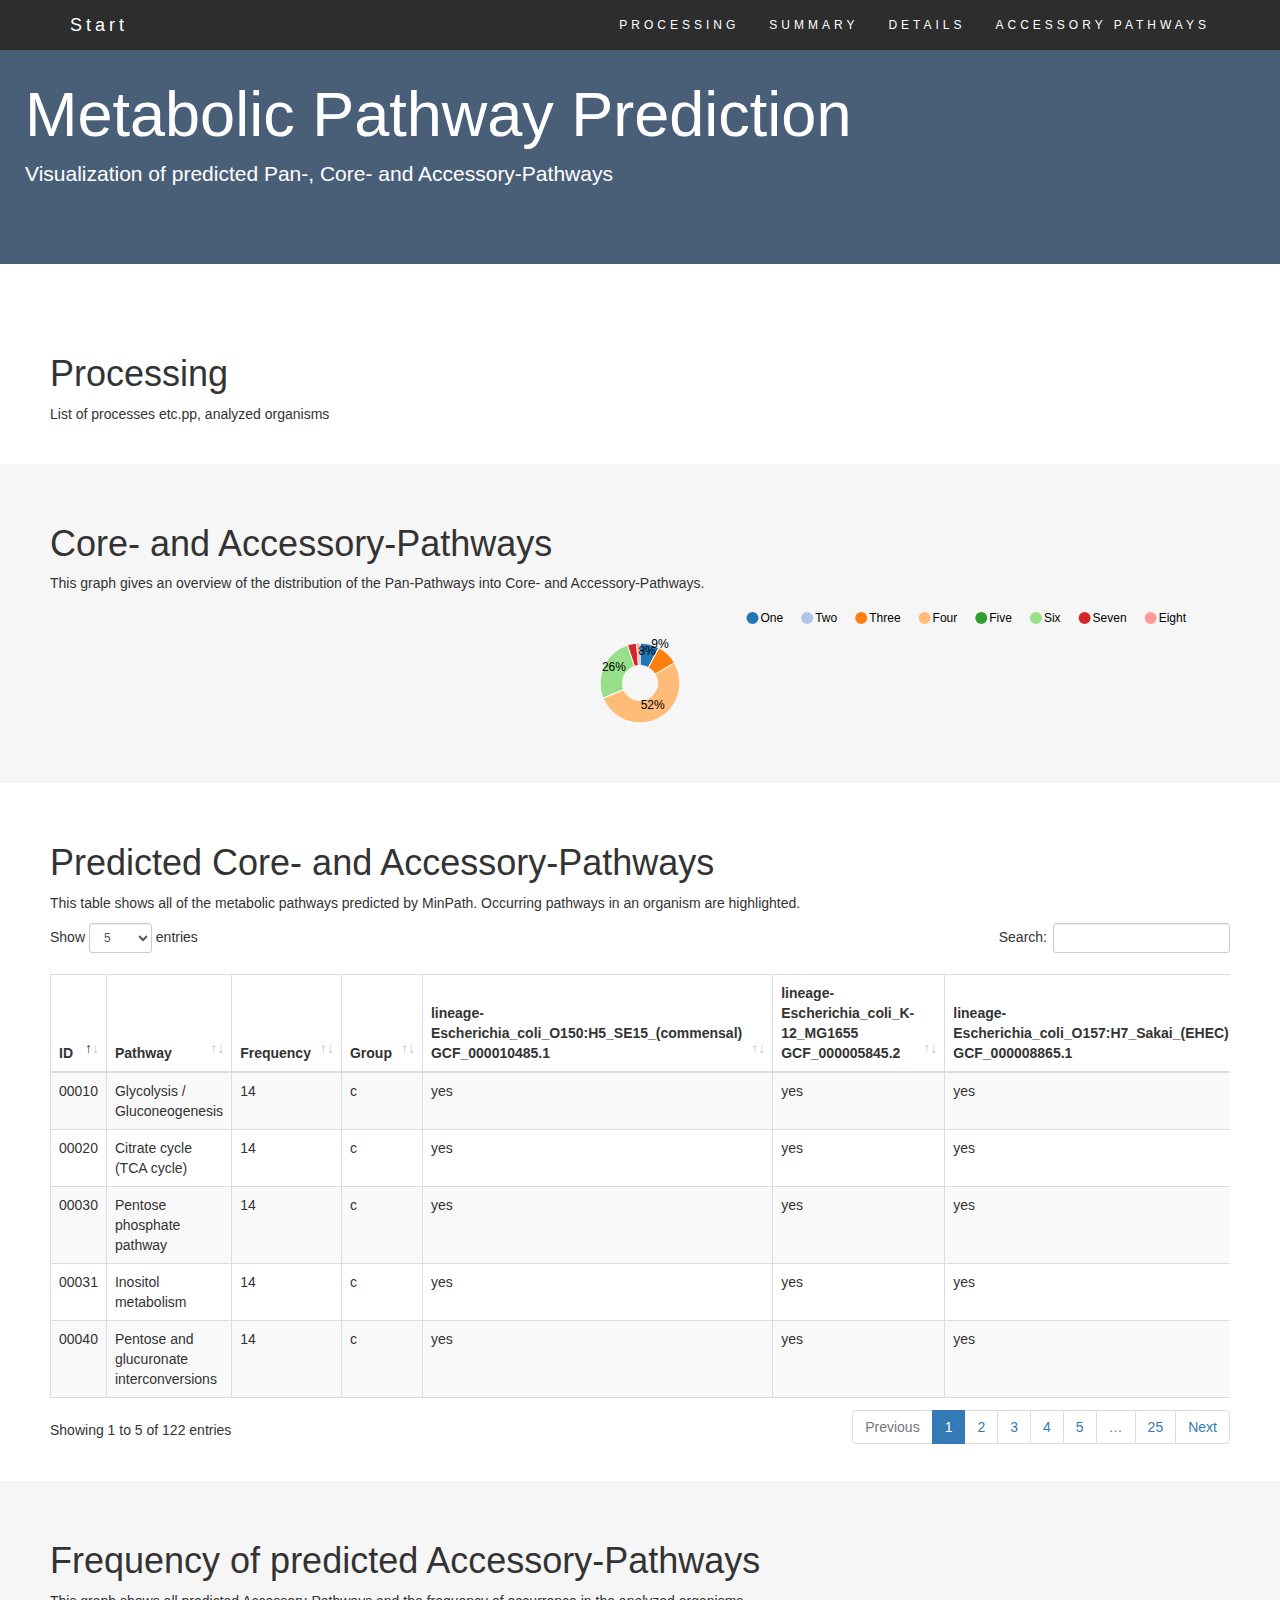
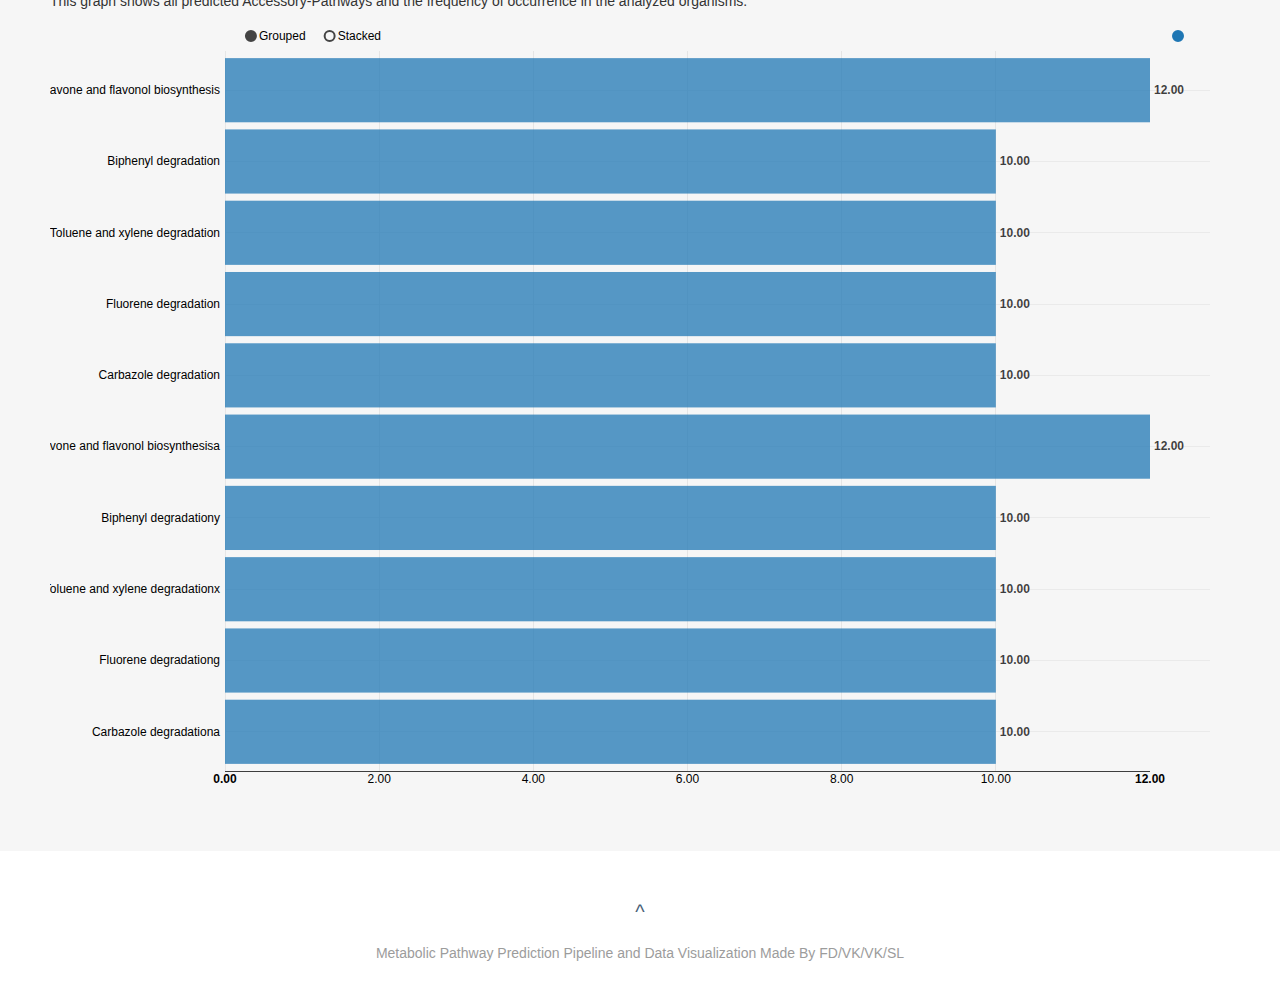
==== MetabolicPathwayPrediction-vkoch/index.html @ 04c04d96 "vivis stuff + barchart which is almost functioning" ====
<!DOCTYPE html>
<html>
<head>
    <title> MetaPathPrediction </title>

    <!-- meta for bootstrap -->
    <meta charset="utf-8">
    <meta name="viewport" content="width=device-width, initial-scale=1">

    <!-- links all local .css files -->
    <link rel="stylesheet" href="styles/bootstrap.css">
    <link rel="stylesheet" href="styles/styles.css">
    <link rel="stylesheet" href="styles/nvd3_181.css">
    <link rel="stylesheet" type="text/css" href="styles/dataTables.bootstrap4.min.css">
    <!-- <link rel="stylesheet" type="text/css" href="styles/fixedColumns.dataTables.min.css"> -->
    <!-- <link rel="stylesheet" type="text/css" href="styles/scroller.dataTables.min.css"> -->


    <!-- links for mouseover
        <link href="https://cdn.datatables.net/select/1.2.1/css/select.dataTables.min.css" rel="stylesheet" type="text/css" />
        <link href="https://cdn.datatables.net/buttons/1.2.4/css/buttons.dataTables.min.css" rel="stylesheet" type="text/css"/>
        <script src="https://cdn.datatables.net/buttons/1.2.4/js/dataTables.buttons.min.js" type="text/javascript"></script> -->


    <!-- links local javascript files -->
    <script src="scripts/framework/jquery331.js"></script>
    <!-- <script src="scripts/framework/bootstrap.bundle.min.js"></script> -->
    <script src="scripts/framework/d3v3.js"></script>
    <script src="scripts/framework/nvd3_181.js"></script>


    <!-- <script src="https://code.jquery.com/ui/1.12.1/jquery-ui.min.js" integrity="sha256-VazP97ZCwtekAsvgPBSUwPFKdrwD3unUfSGVYrahUqU=" crossorigin="anonymous"></script> -->


    <!-- Full Data -->
    <script src="scripts/full.js"></script>
    <script src="scripts/testdata.js"></script>
    <script src="scripts/testdata2.js"></script>

    <!-- links needed DataTables js files -->
    <script type="text/javascript" charset="utf8" src="scripts/framework/jquery.dataTables.js"></script>
    <script type="text/javascript" charset="utf8" src="scripts/framework/dataTables.bootstrap.js"></script>
    <!-- <script type="text/javascript" charset="utf8" src="scripts/framework/dataTables.fixedColumns.min.js"></script> -->
    <!-- <script type="text/javascript" charset="utf8" src="scripts/framework/dataTables.scroller.min.js"></script> -->


    <!--
    <script src="https://cdn.datatables.net/select/1.2.1/js/dataTables.select.min.js" type="text/javascript" ></script>

    <script src="http://cdnjs.cloudflare.com/ajax/libs/qtip2/3.0.3/jquery.qtip.min.js" type="text/javascript"></script>
    <link href="http://cdnjs.cloudflare.com/ajax/libs/qtip2/3.0.3/jquery.qtip.min.css" rel="stylesheet" type="text/css"/> -->

    <!-- Graph and table functions -->
    <script src="scripts/functions.js"></script>
    <script src="scripts/tablefunction.js"></script>
    <script src="scripts/piechartfunction.js"></script>
    <script src="scripts/horizontalBarChart.js"></script>


    <style>

        .jumbotron {
            background-color: #495f78;
            color: #ffffff;
            padding: 60px 25px;
            font-family: Montserrat, sans-serif;
        }

        .navbar {
            margin-bottom: 0;
            background-color: #2d2d2d;
            z-index: 9999;
            border: 0;
            font-size: 12px !important;
            line-height: 1.42857143 !important;
            letter-spacing: 4px;
            border-radius: 0;
        }

        .navbar li a, .navbar .navbar-brand {
            color: #fff !important;
        }

        .navbar-nav li a:hover, .navbar-nav li.active a {
            color: #2d2d2d !important;
            background-color: #fff !important;
        }

        .navbar-default .navbar-toggle {
            border-color: transparent;
            color: #2d2d2d !important;
        }

        .container-fluid {
            padding: 30px 50px;

        }

        .bg-grey {
            background-color: #f6f6f6;
        }

        .item span {
            font-style: normal;
        }

        footer {
            color: #9c9c9c;
        }

        footer .navarrow {
            font-size: 20px;
            margin-bottom: 20px;
            color: #495f78;
        }

    </style>


    <!--
    Style if using fixed colums


    <style type="text/css" class="init">

        /* Ensure that the demo table scrolls */
        th, td { white-space: nowrap; }
        div.dataTables_wrapper {
            margin: 0 auto;
        }

    </style>

    -->
</head>

<body id="myPage" data-spy="scroll" data-target=".navbar" data-offset="60">

<!-- fixed navigation bar -->
<nav class="navbar navbar-default navbar-fixed-top">
    <div class="container">
        <div class="navbar-header">
            <button type="button" class="navbar-toggle" data-toggle="collapse" data-target="#myNavbar">
                <span class="icon-bar"></span>
                <span class="icon-bar"></span>
                <span class="icon-bar"></span>
            </button>
            <a class="navbar-brand" href="#myPage">Start</a>
        </div>
        <div class="collapse navbar-collapse" id="myNavbar">
            <ul class="nav navbar-nav navbar-right">
                <li><a href="#processing">PROCESSING</a></li>
                <li><a href="#summary">SUMMARY</a></li>
                <li><a href="#details">DETAILS</a></li>
                <li><a href="#accessoryPathways">ACCESSORY PATHWAYS</a></li>
            </ul>
        </div>
    </div>
</nav>

<!-- jumbotron containing header -->
<div class="jumbotron mb-0">
    <h1> Metabolic Pathway Prediction </h1>
    <p> Visualization of predicted Pan-, Core- and Accessory-Pathways </p>
</div>

<!-- Container for processing section -->
<div id="processing" class="container-fluid">
    <div class="row">
        <div class="col-sm-8">
            <h1> Processing </h1>
            <p> List of processes etc.pp, analyzed organisms</p>
        </div>
    </div>
</div>

<!-- Container for summary section -->
<div id="summary" class="container-fluid bg-grey">
    <div class="row">
        <div class="col-sm-12">
            <h1> Core- and Accessory-Pathways </h1>
            <p> This graph gives an overview of the distribution of the Pan-Pathways into Core- and
                Accessory-Pathways. </p>
            <div id="piechart">
                <svg></svg>
            </div>
        </div>
    </div>
</div>

<!-- Container for detail section with table -->
<div id="details" class="container-fluid">
    <div class="row">
        <div class="col-sm-12">
            <h1> Predicted Core- and Accessory-Pathways </h1>
            <p> This table shows all of the metabolic pathways predicted by MinPath. Occurring pathways in an
                organism
                are highlighted. </p>
            <!-- <p>
                <a class="btn btn-info" data-toggle="collapse" href="#collapseTable" role="button" aria-expanded="true" aria-controls="collapseTable">
                    Show Table
                </a>
            </p>
            <div class="collapse" id="collapseTable">
                <div class="card card-body"> -->
            <table id="pathwaytable" class="table table-striped table-bordered" style="width:100%"></table>
            <!-- </div>
         </div> -->
        </div>
    </div>
</div>


<!-- ------------------------------------------------
------ AB HIER BASTI STUFF ------------------------->

<!-- Container for section with barchart of accessory pathways -->
<div id="accessoryPathways" class="container-fluid bg-grey">
    <div class="row">
        <div class="col-sm-12">
            <h1> Frequency of predicted Accessory-Pathways </h1>
            <p> This graph shows all predicted Accessory-Pathways and the frequency of occurrence in the analyzed
                organisms. </p>
            <div id="horizontalBarChart">
                <svg></svg>
            </div>
        </div>
    </div>
</div>

<footer class="container-fluid text-center">
    <a href="#myPage" title="To Top">
        <h2 class="navarrow"> ^ </h2>
    </a>
    <p> Metabolic Pathway Prediction Pipeline and Data Visualization Made By FD/VK/VK/SL </p>
</footer>

<!-- Smooth scrolling when clicking on the links in the navbar -->
<script>
    $(document).ready(function () {
        // Add smooth scrolling to all links in navbar + footer link
        $(".navbar a, footer a[href='#myPage']").on('click', function (event) {

            // Make sure this.hash has a value before overriding default behavior
            if (this.hash !== "") {

                // Prevent default anchor click behavior
                event.preventDefault();

                // Store hash
                var hash = this.hash;

                // Using jQuery's animate() method to add smooth page scroll
                // The optional number (900) specifies the number of milliseconds it takes to scroll to the specified area
                $('html, body').animate({
                    scrollTop: $(hash).offset().top
                }, 900, function () {

                    // Add hash (#) to URL when done scrolling (default click behavior)
                    window.location.hash = hash;
                });
            } // End if
        });
    });
</script>
</body>
</html>
---- MetabolicPathwayPrediction-vkoch/styles/styles.css ----
#horizontalBarChart svg {
  height: 800px;
}

div.row {
    margin-top: 10px;
}
---- MetabolicPathwayPrediction-vkoch/styles/nvd3_181.css ----
/* nvd3 version 1.8.1 (https://github.com/novus/nvd3) 2015-06-15 */
.nvd3 .nv-axis {
    pointer-events:none;
    opacity: 1;
}

.nvd3 .nv-axis path {
    fill: none;
    stroke: #000;
    stroke-opacity: .75;
    shape-rendering: crispEdges;
}

.nvd3 .nv-axis path.domain {
    stroke-opacity: .75;
}

.nvd3 .nv-axis.nv-x path.domain {
    stroke-opacity: 0;
}

.nvd3 .nv-axis line {
    fill: none;
    stroke: #e5e5e5;
    shape-rendering: crispEdges;
}

.nvd3 .nv-axis .zero line,
    /*this selector may not be necessary*/ .nvd3 .nv-axis line.zero {
    stroke-opacity: .75;
}

.nvd3 .nv-axis .nv-axisMaxMin text {
    font-weight: bold;
}

.nvd3 .x  .nv-axis .nv-axisMaxMin text,
.nvd3 .x2 .nv-axis .nv-axisMaxMin text,
.nvd3 .x3 .nv-axis .nv-axisMaxMin text {
    text-anchor: middle
}

.nvd3 .nv-axis.nv-disabled {
    opacity: 0;
}

.nvd3 .nv-bars rect {
    fill-opacity: .75;

    transition: fill-opacity 250ms linear;
    -moz-transition: fill-opacity 250ms linear;
    -webkit-transition: fill-opacity 250ms linear;
}

.nvd3 .nv-bars rect.hover {
    fill-opacity: 1;
}

.nvd3 .nv-bars .hover rect {
    fill: lightblue;
}

.nvd3 .nv-bars text {
    fill: rgba(0,0,0,0);
}

.nvd3 .nv-bars .hover text {
    fill: rgba(0,0,0,1);
}

.nvd3 .nv-multibar .nv-groups rect,
.nvd3 .nv-multibarHorizontal .nv-groups rect,
.nvd3 .nv-discretebar .nv-groups rect {
    stroke-opacity: 0;

    transition: fill-opacity 250ms linear;
    -moz-transition: fill-opacity 250ms linear;
    -webkit-transition: fill-opacity 250ms linear;
}

.nvd3 .nv-multibar .nv-groups rect:hover,
.nvd3 .nv-multibarHorizontal .nv-groups rect:hover,
.nvd3 .nv-candlestickBar .nv-ticks rect:hover,
.nvd3 .nv-discretebar .nv-groups rect:hover {
    fill-opacity: 1;
}

.nvd3 .nv-discretebar .nv-groups text,
.nvd3 .nv-multibarHorizontal .nv-groups text {
    font-weight: bold;
    fill: rgba(0,0,0,1);
    stroke: rgba(0,0,0,0);
}

/* boxplot CSS */
.nvd3 .nv-boxplot circle {
  fill-opacity: 0.5;
}

.nvd3 .nv-boxplot circle:hover {
  fill-opacity: 1;
}

.nvd3 .nv-boxplot rect:hover {
  fill-opacity: 1;
}

.nvd3 line.nv-boxplot-median {
  stroke: black;
}

.nv-boxplot-tick:hover {
  stroke-width: 2.5px;
}
/* bullet */
.nvd3.nv-bullet { font: 10px sans-serif; }
.nvd3.nv-bullet .nv-measure { fill-opacity: .8; }
.nvd3.nv-bullet .nv-measure:hover { fill-opacity: 1; }
.nvd3.nv-bullet .nv-marker { stroke: #000; stroke-width: 2px; }
.nvd3.nv-bullet .nv-markerTriangle { stroke: #000; fill: #fff; stroke-width: 1.5px; }
.nvd3.nv-bullet .nv-tick line { stroke: #666; stroke-width: .5px; }
.nvd3.nv-bullet .nv-range.nv-s0 { fill: #eee; }
.nvd3.nv-bullet .nv-range.nv-s1 { fill: #ddd; }
.nvd3.nv-bullet .nv-range.nv-s2 { fill: #ccc; }
.nvd3.nv-bullet .nv-title { font-size: 14px; font-weight: bold; }
.nvd3.nv-bullet .nv-subtitle { fill: #999; }


.nvd3.nv-bullet .nv-range {
    fill: #bababa;
    fill-opacity: .4;
}
.nvd3.nv-bullet .nv-range:hover {
    fill-opacity: .7;
}

.nvd3.nv-candlestickBar .nv-ticks .nv-tick {
    stroke-width: 1px;
}

.nvd3.nv-candlestickBar .nv-ticks .nv-tick.hover {
    stroke-width: 2px;
}

.nvd3.nv-candlestickBar .nv-ticks .nv-tick.positive rect {
    stroke: #2ca02c;
    fill: #2ca02c;
}

.nvd3.nv-candlestickBar .nv-ticks .nv-tick.negative rect {
    stroke: #d62728;
    fill: #d62728;
}

.with-transitions .nv-candlestickBar .nv-ticks .nv-tick {
    transition: stroke-width 250ms linear, stroke-opacity 250ms linear;
    -moz-transition: stroke-width 250ms linear, stroke-opacity 250ms linear;
    -webkit-transition: stroke-width 250ms linear, stroke-opacity 250ms linear;

}

.nvd3.nv-candlestickBar .nv-ticks line {
    stroke: #333;
}


.nvd3 .nv-legend .nv-disabled rect {
    /*fill-opacity: 0;*/
}

.nvd3 .nv-check-box .nv-box {
    fill-opacity:0;
    stroke-width:2;
}

.nvd3 .nv-check-box .nv-check {
    fill-opacity:0;
    stroke-width:4;
}

.nvd3 .nv-series.nv-disabled .nv-check-box .nv-check {
    fill-opacity:0;
    stroke-opacity:0;
}

.nvd3 .nv-controlsWrap .nv-legend .nv-check-box .nv-check {
    opacity: 0;
}

/* line plus bar */
.nvd3.nv-linePlusBar .nv-bar rect {
    fill-opacity: .75;
}

.nvd3.nv-linePlusBar .nv-bar rect:hover {
    fill-opacity: 1;
}
.nvd3 .nv-groups path.nv-line {
    fill: none;
}

.nvd3 .nv-groups path.nv-area {
    stroke: none;
}

.nvd3.nv-line .nvd3.nv-scatter .nv-groups .nv-point {
    fill-opacity: 0;
    stroke-opacity: 0;
}

.nvd3.nv-scatter.nv-single-point .nv-groups .nv-point {
    fill-opacity: .5 !important;
    stroke-opacity: .5 !important;
}


.with-transitions .nvd3 .nv-groups .nv-point {
    transition: stroke-width 250ms linear, stroke-opacity 250ms linear;
    -moz-transition: stroke-width 250ms linear, stroke-opacity 250ms linear;
    -webkit-transition: stroke-width 250ms linear, stroke-opacity 250ms linear;

}

.nvd3.nv-scatter .nv-groups .nv-point.hover,
.nvd3 .nv-groups .nv-point.hover {
    stroke-width: 7px;
    fill-opacity: .95 !important;
    stroke-opacity: .95 !important;
}


.nvd3 .nv-point-paths path {
    stroke: #aaa;
    stroke-opacity: 0;
    fill: #eee;
    fill-opacity: 0;
}



.nvd3 .nv-indexLine {
    cursor: ew-resize;
}

/********************
 * SVG CSS
 */

/********************
  Default CSS for an svg element nvd3 used
*/
svg.nvd3-svg {
    -webkit-touch-callout: none;
    -webkit-user-select: none;
    -khtml-user-select: none;
    -ms-user-select: none;
    -moz-user-select: none;
    user-select: none;
    display: block;
    width:100%;
    height:100%;
}

/********************
  Box shadow and border radius styling
*/
.nvtooltip.with-3d-shadow, .with-3d-shadow .nvtooltip {
    -moz-box-shadow: 0 5px 10px rgba(0,0,0,.2);
    -webkit-box-shadow: 0 5px 10px rgba(0,0,0,.2);
    box-shadow: 0 5px 10px rgba(0,0,0,.2);

    -webkit-border-radius: 5px;
    -moz-border-radius: 5px;
    border-radius: 5px;
}


.nvd3 text {
    font: normal 12px Arial;
}

.nvd3 .title {
    font: bold 14px Arial;
}

.nvd3 .nv-background {
    fill: white;
    fill-opacity: 0;
}

.nvd3.nv-noData {
    font-size: 18px;
    font-weight: bold;
}


/**********
*  Brush
*/

.nv-brush .extent {
    fill-opacity: .125;
    shape-rendering: crispEdges;
}

.nv-brush .resize path {
    fill: #eee;
    stroke: #666;
}


/**********
*  Legend
*/

.nvd3 .nv-legend .nv-series {
    cursor: pointer;
}

.nvd3 .nv-legend .nv-disabled circle {
    fill-opacity: 0;
}

/* focus */
.nvd3 .nv-brush .extent {
    fill-opacity: 0 !important;
}

.nvd3 .nv-brushBackground rect {
    stroke: #000;
    stroke-width: .4;
    fill: #fff;
    fill-opacity: .7;
}


.nvd3.nv-ohlcBar .nv-ticks .nv-tick {
    stroke-width: 1px;
}

.nvd3.nv-ohlcBar .nv-ticks .nv-tick.hover {
    stroke-width: 2px;
}

.nvd3.nv-ohlcBar .nv-ticks .nv-tick.positive {
    stroke: #2ca02c;
}

.nvd3.nv-ohlcBar .nv-ticks .nv-tick.negative {
    stroke: #d62728;
}


.nvd3 .background path {
    fill: none;
    stroke: #EEE;
    stroke-opacity: .4;
    shape-rendering: crispEdges;
}

.nvd3 .foreground path {
    fill: none;
    stroke-opacity: .7;
}

.nvd3 .nv-parallelCoordinates-brush .extent
{
    fill: #fff;
    fill-opacity: .6;
    stroke: gray;
    shape-rendering: crispEdges;
}

.nvd3 .nv-parallelCoordinates .hover  {
    fill-opacity: 1;
	stroke-width: 3px;
}


.nvd3 .missingValuesline line {
  fill: none;
  stroke: black;
  stroke-width: 1;
  stroke-opacity: 1;
  stroke-dasharray: 5, 5;
}
.nvd3.nv-pie path {
    stroke-opacity: 0;
    transition: fill-opacity 250ms linear, stroke-width 250ms linear, stroke-opacity 250ms linear;
    -moz-transition: fill-opacity 250ms linear, stroke-width 250ms linear, stroke-opacity 250ms linear;
    -webkit-transition: fill-opacity 250ms linear, stroke-width 250ms linear, stroke-opacity 250ms linear;

}

.nvd3.nv-pie .nv-pie-title {
    font-size: 24px;
    fill: rgba(19, 196, 249, 0.59);
}

.nvd3.nv-pie .nv-slice text {
    stroke: #000;
    stroke-width: 0;
}

.nvd3.nv-pie path {
    stroke: #fff;
    stroke-width: 1px;
    stroke-opacity: 1;
}

.nvd3.nv-pie .hover path {
    fill-opacity: .7;
}
.nvd3.nv-pie .nv-label {
    pointer-events: none;
}
.nvd3.nv-pie .nv-label rect {
    fill-opacity: 0;
    stroke-opacity: 0;
}

/* scatter */
.nvd3 .nv-groups .nv-point.hover {
    stroke-width: 20px;
    stroke-opacity: .5;
}

.nvd3 .nv-scatter .nv-point.hover {
    fill-opacity: 1;
}
.nv-noninteractive {
    pointer-events: none;
}

.nv-distx, .nv-disty {
    pointer-events: none;
}

/* sparkline */
.nvd3.nv-sparkline path {
    fill: none;
}

.nvd3.nv-sparklineplus g.nv-hoverValue {
    pointer-events: none;
}

.nvd3.nv-sparklineplus .nv-hoverValue line {
    stroke: #333;
    stroke-width: 1.5px;
}

.nvd3.nv-sparklineplus,
.nvd3.nv-sparklineplus g {
    pointer-events: all;
}

.nvd3 .nv-hoverArea {
    fill-opacity: 0;
    stroke-opacity: 0;
}

.nvd3.nv-sparklineplus .nv-xValue,
.nvd3.nv-sparklineplus .nv-yValue {
    stroke-width: 0;
    font-size: .9em;
    font-weight: normal;
}

.nvd3.nv-sparklineplus .nv-yValue {
    stroke: #f66;
}

.nvd3.nv-sparklineplus .nv-maxValue {
    stroke: #2ca02c;
    fill: #2ca02c;
}

.nvd3.nv-sparklineplus .nv-minValue {
    stroke: #d62728;
    fill: #d62728;
}

.nvd3.nv-sparklineplus .nv-currentValue {
    font-weight: bold;
    font-size: 1.1em;
}
/* stacked area */
.nvd3.nv-stackedarea path.nv-area {
    fill-opacity: .7;
    stroke-opacity: 0;
    transition: fill-opacity 250ms linear, stroke-opacity 250ms linear;
    -moz-transition: fill-opacity 250ms linear, stroke-opacity 250ms linear;
    -webkit-transition: fill-opacity 250ms linear, stroke-opacity 250ms linear;
}

.nvd3.nv-stackedarea path.nv-area.hover {
    fill-opacity: .9;
}


.nvd3.nv-stackedarea .nv-groups .nv-point {
    stroke-opacity: 0;
    fill-opacity: 0;
}


.nvtooltip {
    position: absolute;
    background-color: rgba(255,255,255,1.0);
    color: rgba(0,0,0,1.0);
    padding: 1px;
    border: 1px solid rgba(0,0,0,.2);
    z-index: 10000;
    display: block;

    font-family: Arial;
    font-size: 13px;
    text-align: left;
    pointer-events: none;

    white-space: nowrap;

    -webkit-touch-callout: none;
    -webkit-user-select: none;
    -khtml-user-select: none;
    -moz-user-select: none;
    -ms-user-select: none;
    user-select: none;
}

.nvtooltip {
    background: rgba(255,255,255, 0.8);
    border: 1px solid rgba(0,0,0,0.5);
    border-radius: 4px;
}

/*Give tooltips that old fade in transition by
    putting a "with-transitions" class on the container div.
*/
.nvtooltip.with-transitions, .with-transitions .nvtooltip {
    transition: opacity 50ms linear;
    -moz-transition: opacity 50ms linear;
    -webkit-transition: opacity 50ms linear;

    transition-delay: 200ms;
    -moz-transition-delay: 200ms;
    -webkit-transition-delay: 200ms;
}

.nvtooltip.x-nvtooltip,
.nvtooltip.y-nvtooltip {
    padding: 8px;
}

.nvtooltip h3 {
    margin: 0;
    padding: 4px 14px;
    line-height: 18px;
    font-weight: normal;
    background-color: rgba(247,247,247,0.75);
    color: rgba(0,0,0,1.0);
    text-align: center;

    border-bottom: 1px solid #ebebeb;

    -webkit-border-radius: 5px 5px 0 0;
    -moz-border-radius: 5px 5px 0 0;
    border-radius: 5px 5px 0 0;
}

.nvtooltip p {
    margin: 0;
    padding: 5px 14px;
    text-align: center;
}

.nvtooltip span {
    display: inline-block;
    margin: 2px 0;
}

.nvtooltip table {
    margin: 6px;
    border-spacing:0;
}


.nvtooltip table td {
    padding: 2px 9px 2px 0;
    vertical-align: middle;
}

.nvtooltip table td.key {
    font-weight:normal;
}
.nvtooltip table td.value {
    text-align: right;
    font-weight: bold;
}

.nvtooltip table tr.highlight td {
    padding: 1px 9px 1px 0;
    border-bottom-style: solid;
    border-bottom-width: 1px;
    border-top-style: solid;
    border-top-width: 1px;
}

.nvtooltip table td.legend-color-guide div {
    width: 8px;
    height: 8px;
    vertical-align: middle;
}

.nvtooltip table td.legend-color-guide div {
    width: 12px;
    height: 12px;
    border: 1px solid #999;
}

.nvtooltip .footer {
    padding: 3px;
    text-align: center;
}

.nvtooltip-pending-removal {
    pointer-events: none;
    display: none;
}


/****
Interactive Layer
*/
.nvd3 .nv-interactiveGuideLine {
    pointer-events:none;
}
.nvd3 line.nv-guideline {
    stroke: #ccc;
}
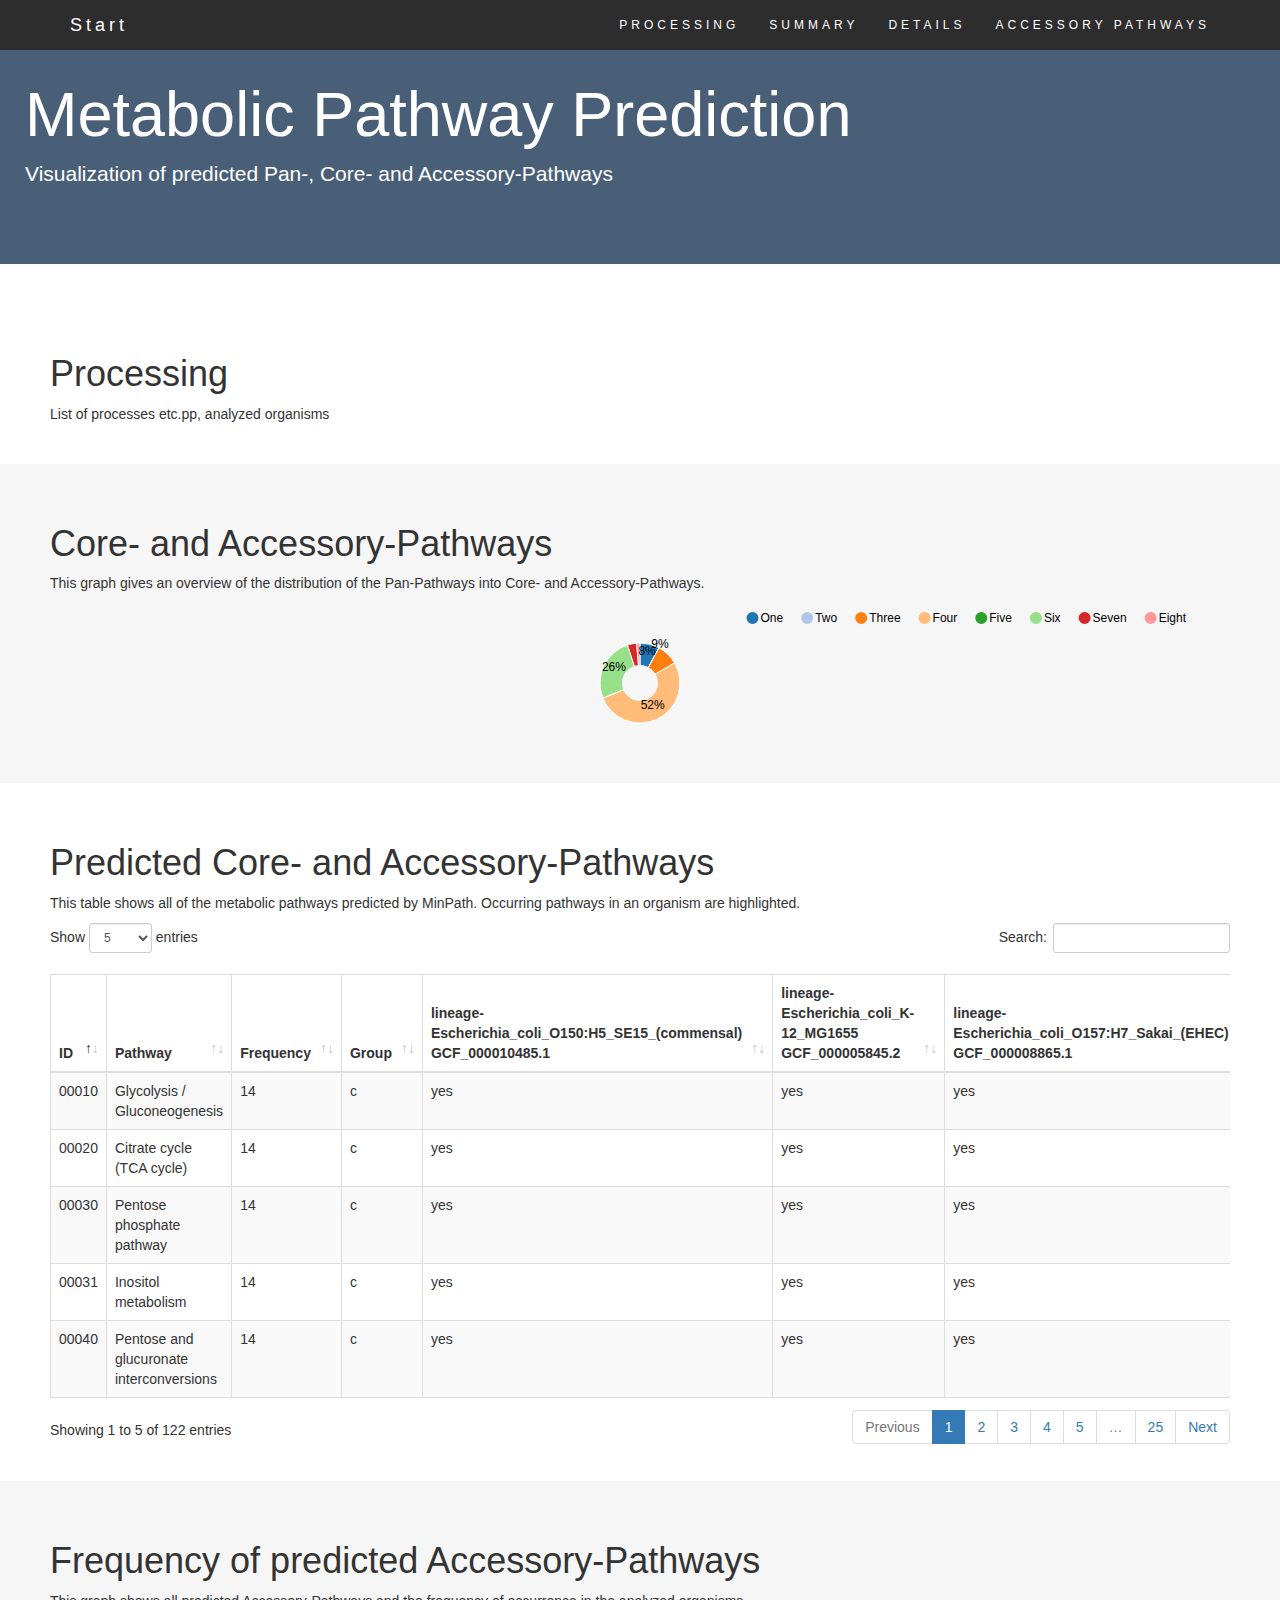
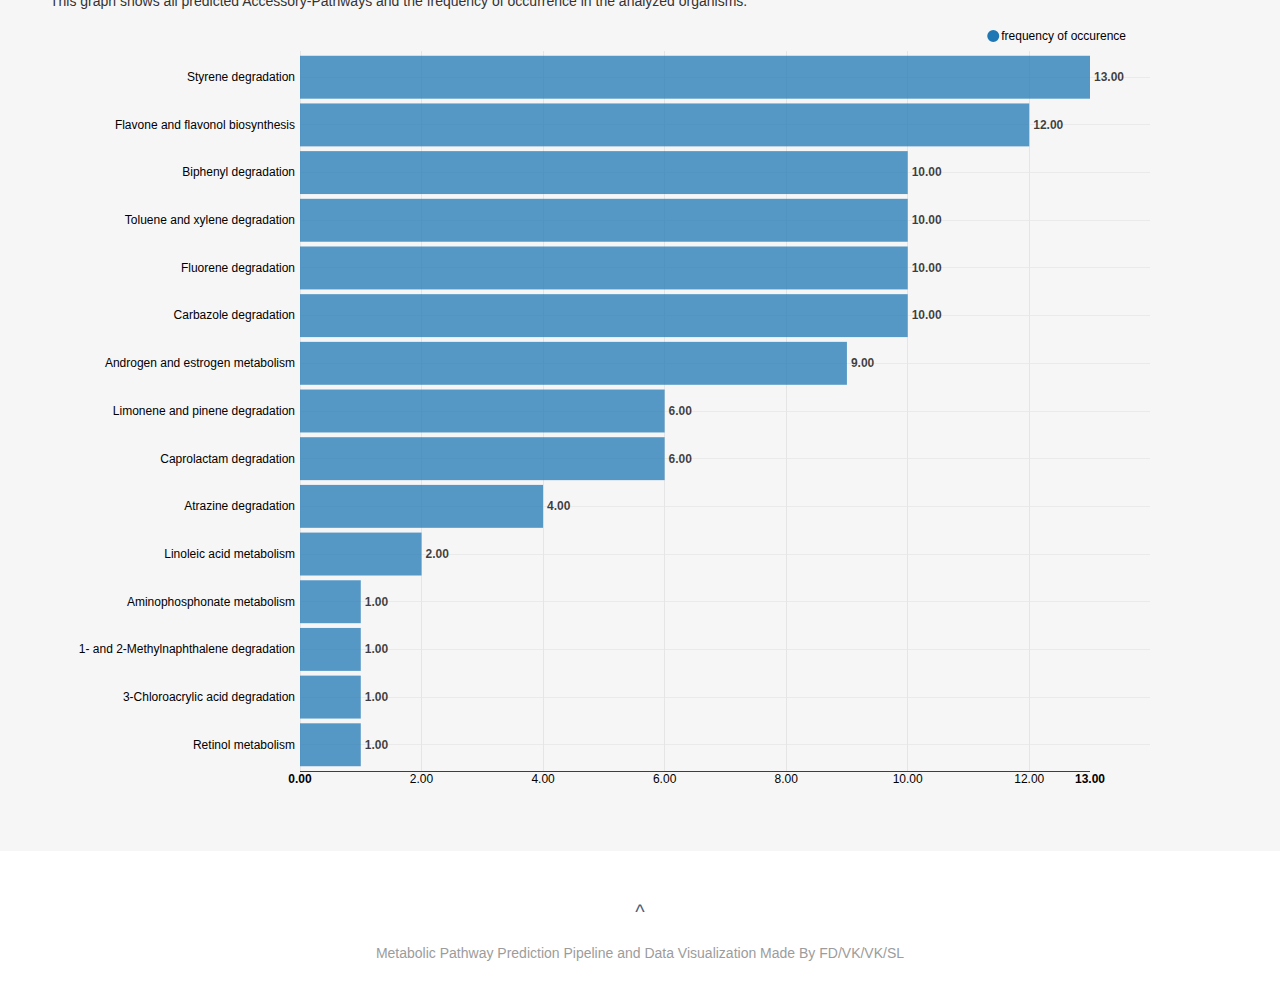
==== commit 628b9a5a: "working barchart with tooltips which are too big" ====
--- a/MetabolicPathwayPrediction-vkoch/index.html
+++ b/MetabolicPathwayPrediction-vkoch/index.html
@@ -58,61 +58,6 @@
 
 
     <style>
-
-        .jumbotron {
-            background-color: #495f78;
-            color: #ffffff;
-            padding: 60px 25px;
-            font-family: Montserrat, sans-serif;
-        }
-
-        .navbar {
-            margin-bottom: 0;
-            background-color: #2d2d2d;
-            z-index: 9999;
-            border: 0;
-            font-size: 12px !important;
-            line-height: 1.42857143 !important;
-            letter-spacing: 4px;
-            border-radius: 0;
-        }
-
-        .navbar li a, .navbar .navbar-brand {
-            color: #fff !important;
-        }
-
-        .navbar-nav li a:hover, .navbar-nav li.active a {
-            color: #2d2d2d !important;
-            background-color: #fff !important;
-        }
-
-        .navbar-default .navbar-toggle {
-            border-color: transparent;
-            color: #2d2d2d !important;
-        }
-
-        .container-fluid {
-            padding: 30px 50px;
-
-        }
-
-        .bg-grey {
-            background-color: #f6f6f6;
-        }
-
-        .item span {
-            font-style: normal;
-        }
-
-        footer {
-            color: #9c9c9c;
-        }
-
-        footer .navarrow {
-            font-size: 20px;
-            margin-bottom: 20px;
-            color: #495f78;
-        }
 
     </style>
 
--- a/MetabolicPathwayPrediction-vkoch/styles/styles.css
+++ b/MetabolicPathwayPrediction-vkoch/styles/styles.css
@@ -1,7 +1,65 @@
-#horizontalBarChart svg {
-  height: 800px;
-}
+        #horizontalBarChart svg {
+          height: 800px;
+        }
 
-div.row {
-    margin-top: 10px;
-}
+        div.row {
+            margin-top: 10px;
+        }
+        
+        .nvtooltip { margin-left: 0px;
+        }
+
+        .jumbotron {
+            background-color: #495f78;
+            color: #ffffff;
+            padding: 60px 25px;
+            font-family: Montserrat, sans-serif;
+        }
+
+        .navbar {
+            margin-bottom: 0;
+            background-color: #2d2d2d;
+            z-index: 9999;
+            border: 0;
+            font-size: 12px !important;
+            line-height: 1.42857143 !important;
+            letter-spacing: 4px;
+            border-radius: 0;
+        }
+
+        .navbar li a, .navbar .navbar-brand {
+            color: #fff !important;
+        }
+
+        .navbar-nav li a:hover, .navbar-nav li.active a {
+            color: #2d2d2d !important;
+            background-color: #fff !important;
+        }
+
+        .navbar-default .navbar-toggle {
+            border-color: transparent;
+            color: #2d2d2d !important;
+        }
+
+        .container-fluid {
+            padding: 30px 50px;
+
+        }
+
+        .bg-grey {
+            background-color: #f6f6f6;
+        }
+
+        .item span {
+            font-style: normal;
+        }
+
+        footer {
+            color: #9c9c9c;
+        }
+
+        footer .navarrow {
+            font-size: 20px;
+            margin-bottom: 20px;
+            color: #495f78;
+        }
